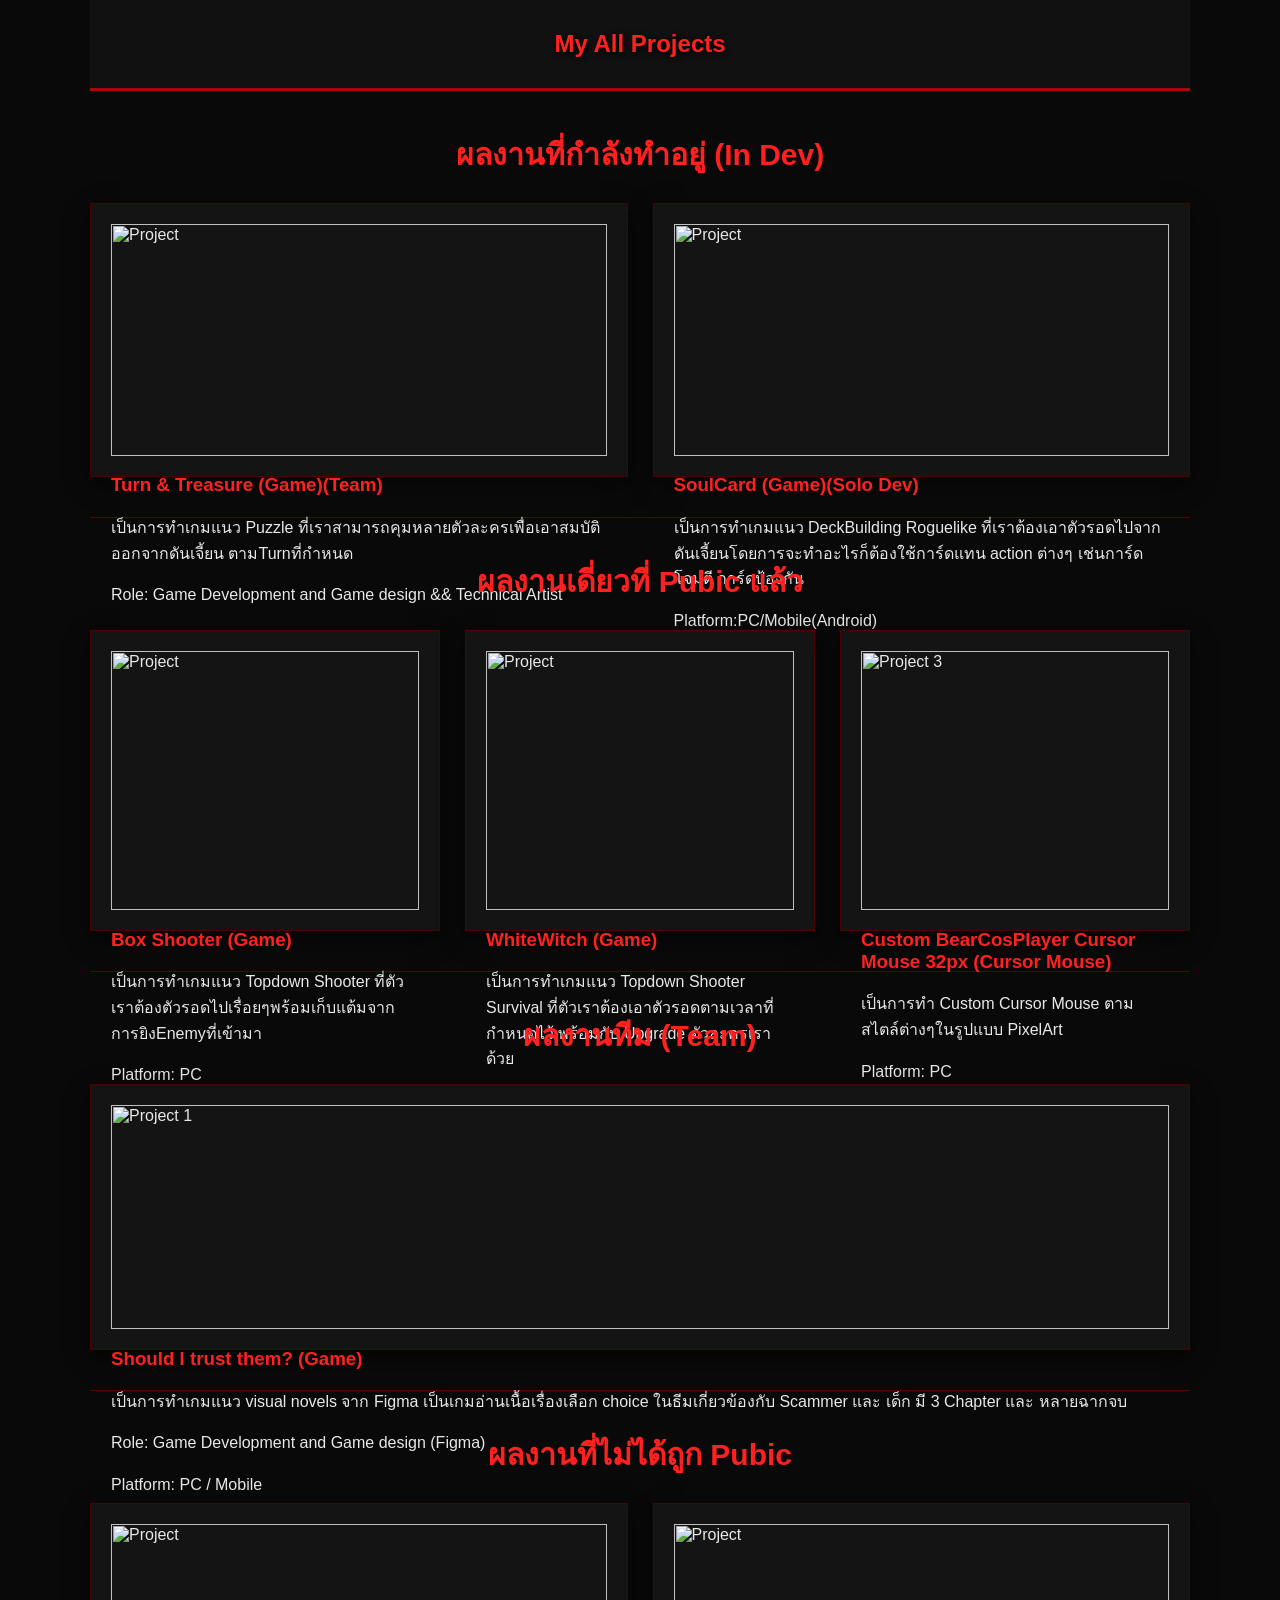
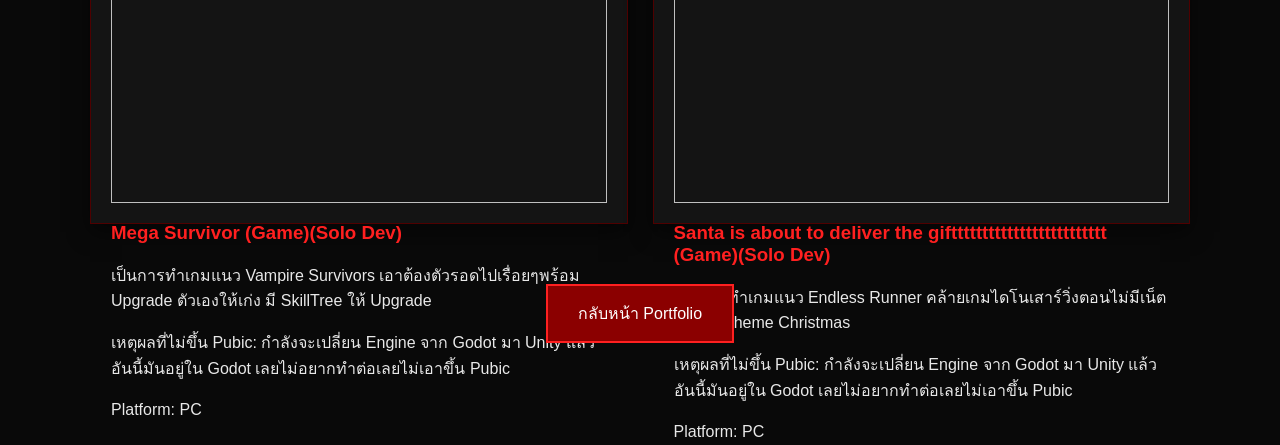
==== project.html @ f2b9501a "Add files via upload" ====
<html>
    <head>
        <title>My All Project</title>
        <link rel="stylesheet" type="text/css" href="style.css">
        <script src="script.js"></script>
    </head>
<body>
    <main>
        <header>
            <h1>My All Projects</h1>
        </header>

        <section class="projects">
            <h2>ผลงานที่กำลังทำอยู่ (In Dev)</h2>

            <div class="project-list">

                <article class="project">
                    <img src="Pic/Screenshot 2026-09-30 235346.png" alt="Project">
                    <h3>Turn & Treasure (Game)(Team)</h3>
                    <p>เป็นการทำเกมแนว Puzzle ที่เราสามารถคุมหลายตัวละครเพื่อเอาสมบัติออกจากดันเจี้ยน ตามTurnที่กำหนด </p>
                    <p>Role: Game Development and Game design && Technical Artist</p>
                    <p>Platform: PC </p>

                </article>

                 <article class="project">
                    <img src="Pic/SoulCard PP.gif" alt="Project">
                    <h3>SoulCard (Game)(Solo Dev)</h3>
                    <p>เป็นการทำเกมแนว DeckBuilding Roguelike ที่เราต้องเอาตัวรอดไปจากดันเจี้ยนโดยการจะทำอะไรก็ต้องใช้การ์ดแทน action ต่างๆ เช่นการ์ดโจมตี การ์ดป้องกัน </p>
                    <p>Platform:PC/Mobile(Android)</p>
                </article>

            </div>
        </section>
        <hr>

        <section class="projects">
            <h2>ผลงานเดี่ยวที่ Pubic แล้ว</h2>

            <div class="project-list">

                <article class="project">
                    <img src="Pic/Screenshot 2026-10-05 191521.png" alt="Project">
                    <h3>Box Shooter (Game)</h3>
                    <p>เป็นการทำเกมแนว Topdown Shooter ที่ตัวเราต้องตัวรอดไปเรื่อยๆพร้อมเก็บแต้มจากการยิงEnemyที่เข้ามา</p>
                    <p>Platform: PC </p>
                    <a href="https://mrbeartime.itch.io/box-shooter">Link</a>
                </article>

                <article class="project">
                    <img src="Pic/Screenshot 2026-10-05 192525.png" alt="Project">
                    <h3>WhiteWitch (Game)</h3>
                    <p>เป็นการทำเกมแนว Topdown Shooter Survival ที่ตัวเราต้องเอาตัวรอดตามเวลาที่กำหนดไว้ พร้อมกับ Upgrade ตัวละครเราด้วย</p>
                    <p>Platform:PC/Mobile(Android)/Web</p>
                    <a href="https://mrbeartime.itch.io/whitewitch">Link</a>
                </article>

                <article class="project">
                    <img src="Pic/32.gif" alt="Project 3">
                    <h3>Custom BearCosPlayer Cursor Mouse 32px (Cursor Mouse)</h3>
                    <p>เป็นการทำ Custom Cursor Mouse ตามสไตล์ต่างๆในรูปแบบ PixelArt</p>
                    <p>Platform: PC</p>
                    <a href="https://mrbeartime.itch.io/bear-cur-32px">Link</a>
                </article>

            </div>
        </section>

        <hr>

        <section class="projects">
            <h2>ผลงานทีม (Team)</h2>

            <div class="project-list">

                <article class="project">
                    <img src="Pic/Screenshot 2026-10-05 194414.png" alt="Project 1">
                    <h3>Should I trust them? (Game)</h3>
                    <p>เป็นการทำเกมแนว visual novels จาก Figma เป็นเกมอ่านเนื้อเรื่องเลือก choice ในธีมเกี่ยวข้องกับ Scammer และ เด็ก มี 3 Chapter และ หลายฉากจบ</p>
                    <p>Role: Game Development and Game design (Figma)</p>
                    <p>Platform: PC / Mobile </p>
                    <a href="https://www.figma.com/proto/bdD8cVMfcMullm36lv7tnm/MAT104-Visual-Novel?node-id=406-29012&starting-point-node-id=1%3A30&scaling=contain&content-scaling=fixed&t=znVEsAMclSAYpQUP-1">Link</a>
                </article>

            </div>
        </section>

        <hr>

        <section class="projects">
            <h2>ผลงานที่ไม่ได้ถูก Pubic</h2>

            <div class="project-list">

                <article class="project">
                    <img src="Pic/Screenshot 2026-10-07 191921.png" alt="Project">
                    <h3>Mega Survivor (Game)(Solo Dev)</h3>
                    <p>เป็นการทำเกมแนว Vampire Survivors เอาต้องตัวรอดไปเรื่อยๆพร้อม Upgrade ตัวเองให้เก่ง มี SkillTree ให้ Upgrade </p>
                    <p>เหตุผลที่ไม่ขึ้น Pubic: กำลังจะเปลี่ยน Engine จาก Godot มา Unity แล้วอันนี้มันอยู่ใน Godot เลยไม่อยากทำต่อเลยไม่เอาขึ้น Pubic</p>
                    <p>Platform: PC </p>

                </article>

                <article class="project">
                    <img src="Pic/Screenshot 2026-10-07 192832.png" alt="Project">
                    <h3>Santa is about to deliver the gifttttttttttttttttttttttttt (Game)(Solo Dev)</h3>
                    <p>เป็นการทำเกมแนว Endless Runner คล้ายเกมไดโนเสาร์วิ่งตอนไม่มีเน็ต แต่เป็น Theme Christmas </p>
                    <p>เหตุผลที่ไม่ขึ้น Pubic: กำลังจะเปลี่ยน Engine จาก Godot มา Unity แล้วอันนี้มันอยู่ใน Godot เลยไม่อยากทำต่อเลยไม่เอาขึ้น Pubic </p>
                    <p>Platform: PC </p>
                </article>

            </div>
        </section>

        <div class="project-link">
            <a href="index.html" class="project-button">
            กลับหน้า Portfolio
            </a>
        </div>
    </main>
</body>
</html>
---- style.css ----
/*main*/
body {
    margin: 0;
    background-color: #090909;
    color: #e8e8e8;
    font-family: Arial, sans-serif;
}

main {
    width: 90%;
    max-width: 1100px;
    margin: auto;
}

header {
    background-color: #111111;
    border-bottom: 3px solid #b30000;
    padding: 30px;
    text-align: center;
}

header h1 {
    margin: 0;
    color: #ff2020;
    font-size: 24px;
    text-shadow: 2px 2px 6px black;
}


/*ทั่วไป*/
section {
    margin-top: 40px;
    margin-bottom: 40px;
}

h2 {
    color: #ff2020;
    font-size: 30px;
}

h3 {
    color: #d9d9d9;
}

p,
li {
    line-height: 1.6;
}

hr {
    border: 0;
    border-top: 1px solid #5a0000;
    margin-top: 40px;
    margin-bottom: 40px;
}

/*Information*/

.information {
    display: flex;
    flex-wrap: wrap;
    align-items: center;
    gap: 40px;

    background-color: #131313;
    border: 1px solid #450000;
    padding: 30px;

    box-shadow: 0 10px 30px rgba(0, 0, 0, 0.5);
}


.profile-image {
    flex: 1;
    text-align: center;
}

.profile-image img {
    width: 280px;
    max-width: 100%;
    height: auto;

    border: 4px solid #b30000;

    box-shadow: 0 0 20px rgba(179, 0, 0, 0.5);

    transition: all 0.3s;
}

.profile-image img:hover {
    transform: scale(1.05);
}

.profile-information {
    flex: 2;
}

.profile-information ul {
    padding-left: 25px;
}


/*project*/
.projects h2 {
    text-align: center;
}

.project-list {
    display: grid;

    grid-template-columns:
        repeat(auto-fit, minmax(250px, 1fr));

    gap: 25px;
}

.project {
    background-color: #141414;
    border: 1px solid #4f0000;
    padding: 20px;

    box-shadow: 0 8px 20px rgba(0, 0, 0, 0.5);

    transition: all 0.3s;
}

.project:hover {
    transform: translateY(-6px);
    border-color: #ff2020;
}

.project img {
    width: 100%;
    height: auto;
}

.project h3 {
    color: #ff2020;
}

/* ButtonProject */
.project-button {
    display: inline-block;

    background-color: #8b0000;
    color: white;

    padding: 15px 30px;
    margin: 20px;

    border: 2px solid #ff2020;

    text-decoration: none;

    transition: all 0.3s;
}

.project-button:hover {
    background-color: #ff2020;

    transform: scale(1.05);

    box-shadow: 0 0 20px rgba(255, 0, 0, 0.5);
}

.project-link {
    text-align: center;
}



/*link*/
a {
    color: #ff3333;
    text-decoration: none;
}

a:hover {
    color: white;
}


/*Contact*/
.contact {
    text-align: center;
}

.contact h2 {
    margin-bottom: 30px;
}

.contact-list {
    display: flex;
    flex-wrap: wrap;
    justify-content: center;
}

.contact-item {
    margin: 20px 35px;
    text-align: center;
}

.contact-item img {
    width: 150px;
    height: 150px;

    border-radius: 50%;
    border: 3px solid #8b0000;

    transition: all 0.3s;
}

.contact-item img:hover {
    transform: scale(1.15);

    border-color: #ff2020;

    box-shadow: 0 0 20px rgba(255, 0, 0, 0.5);
}

.contact-item img:active {
    transform: scale(0.97);
}

.contact-item h3 {
    color: #e8e8e8;
}


/*gallery*/
.gallery-section {
    margin-top: 40px;
    margin-bottom: 40px;
}

.gallery-section h2 {
    text-align: center;
    color: #ff2020;
}

.gallery {
    display: grid;

    grid-template-columns: repeat(4, 1fr);

    gap: 30px;

    margin-top: 30px;
}

.gallery img {
    width: 100%;
    height: 160px;

    border: 2px solid #500000;

    transition: all 0.3s;
}

.gallery img:hover {
    transform: scale(1.05);

    border-color: #ff2020;

    box-shadow: 0 0 20px rgba(255, 0, 0, 0.5);
}

.gallery img.big-image {
    transform: scale(1.5);
    border-color: #ff2020;

    box-shadow: 0 0 30px rgba(255, 0, 0, 0.8);
}



/*Ass*/
.assignments h2 {
    text-align: center;
}

.assignments ul {
    list-style: none;
    padding: 0;

    display: flex;
    flex-wrap: wrap;
    justify-content: center;
    gap: 15px;
}

.assignments li {
    background-color: #151515;
    border: 1px solid #500000;

    padding: 15px 20px;

    transition: all 0.3s;
}

.assignments li:hover {
    background-color: #8b0000;
    transform: translateY(-3px);
}

/*ปรับในมือถือ*/
@media only screen and (max-width: 700px) {

    header h1 {
        font-size: 32px;
    }

    .information {
        flex-direction: column;
    }

    .profile-image img {
        width: 220px;
    }

    .profile-information {
        width: 100%;
    }

    .project-list {
        grid-template-columns: 1fr;
    }

    .assignments ul {
        flex-direction: column;
    }

    .assignments li {
        text-align: center;
    }
}
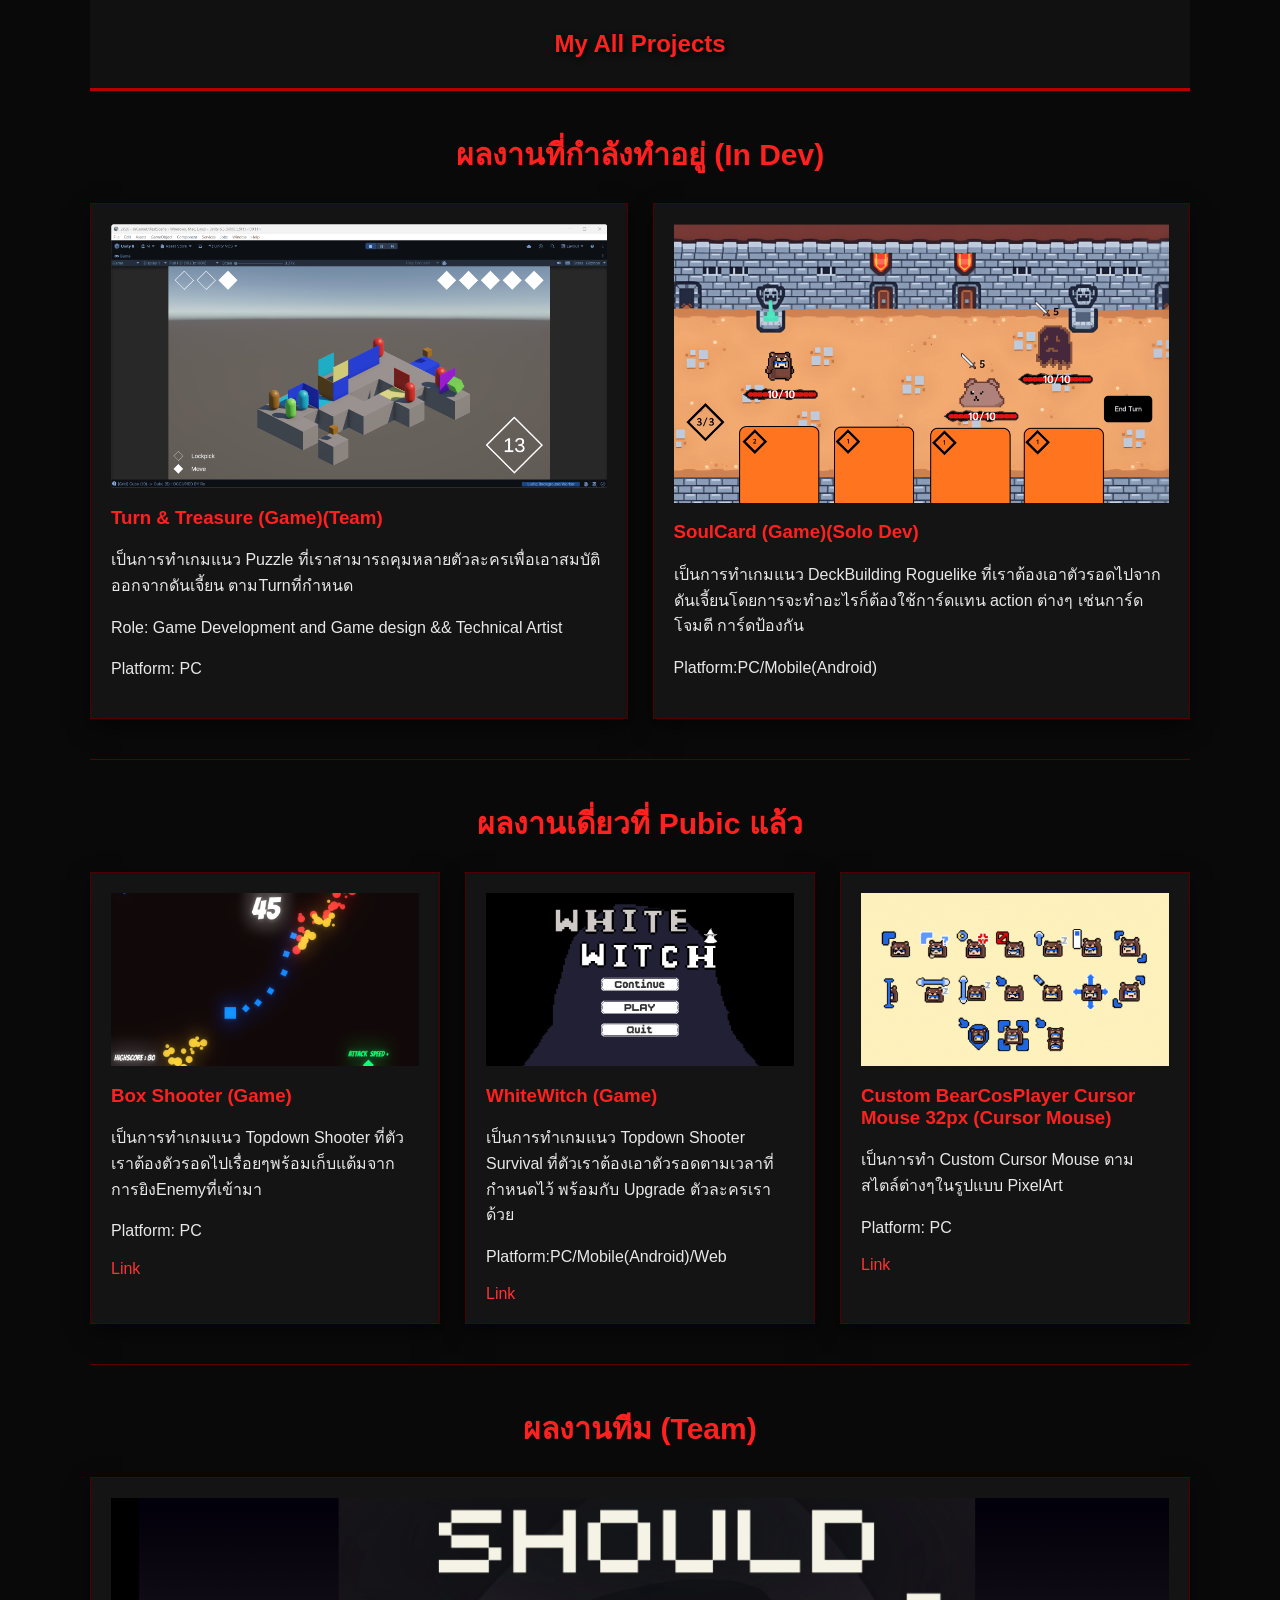
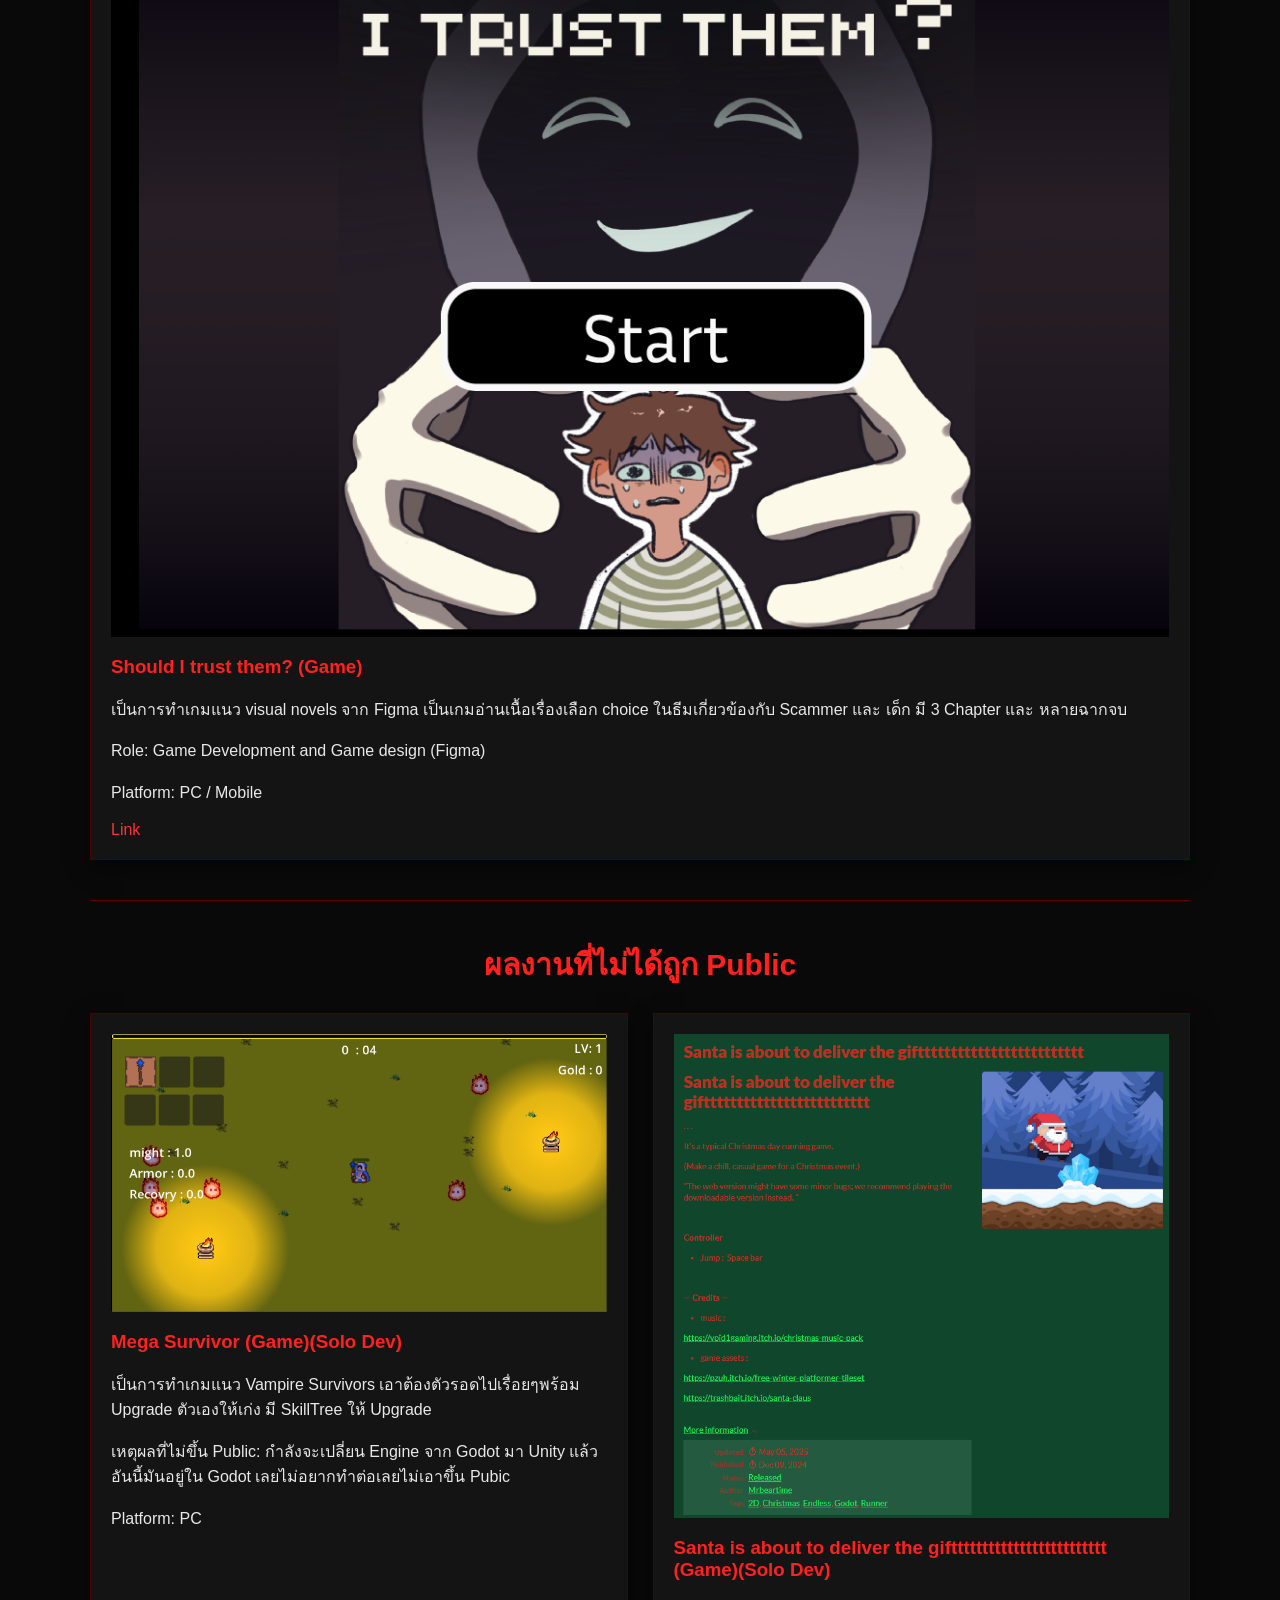
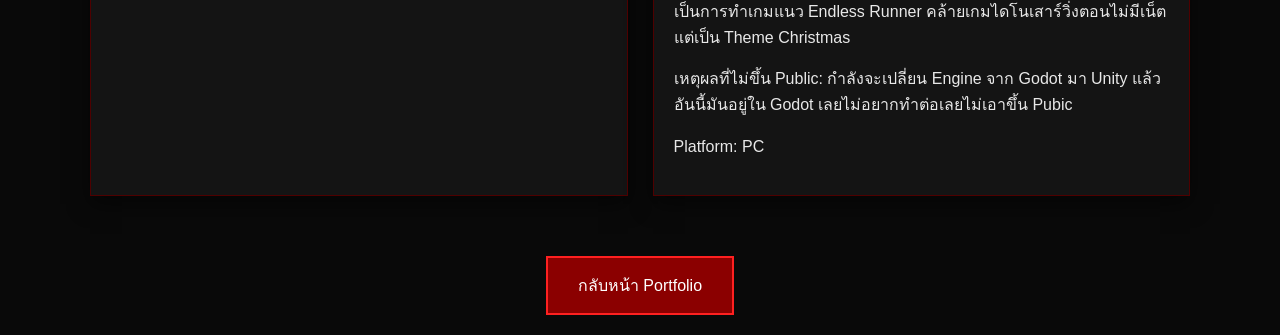
==== commit ecb0f44d: "fix text" ====
--- a/project.html
+++ b/project.html
@@ -89,7 +89,7 @@
         <hr>
 
         <section class="projects">
-            <h2>ผลงานที่ไม่ได้ถูก Pubic</h2>
+            <h2>ผลงานที่ไม่ได้ถูก Public</h2>
 
             <div class="project-list">
 
@@ -97,7 +97,7 @@
                     <img src="Pic/Screenshot 2026-10-07 191921.png" alt="Project">
                     <h3>Mega Survivor (Game)(Solo Dev)</h3>
                     <p>เป็นการทำเกมแนว Vampire Survivors เอาต้องตัวรอดไปเรื่อยๆพร้อม Upgrade ตัวเองให้เก่ง มี SkillTree ให้ Upgrade </p>
-                    <p>เหตุผลที่ไม่ขึ้น Pubic: กำลังจะเปลี่ยน Engine จาก Godot มา Unity แล้วอันนี้มันอยู่ใน Godot เลยไม่อยากทำต่อเลยไม่เอาขึ้น Pubic</p>
+                    <p>เหตุผลที่ไม่ขึ้น Public: กำลังจะเปลี่ยน Engine จาก Godot มา Unity แล้วอันนี้มันอยู่ใน Godot เลยไม่อยากทำต่อเลยไม่เอาขึ้น Pubic</p>
                     <p>Platform: PC </p>
 
                 </article>
@@ -106,7 +106,7 @@
                     <img src="Pic/Screenshot 2026-10-07 192832.png" alt="Project">
                     <h3>Santa is about to deliver the gifttttttttttttttttttttttttt (Game)(Solo Dev)</h3>
                     <p>เป็นการทำเกมแนว Endless Runner คล้ายเกมไดโนเสาร์วิ่งตอนไม่มีเน็ต แต่เป็น Theme Christmas </p>
-                    <p>เหตุผลที่ไม่ขึ้น Pubic: กำลังจะเปลี่ยน Engine จาก Godot มา Unity แล้วอันนี้มันอยู่ใน Godot เลยไม่อยากทำต่อเลยไม่เอาขึ้น Pubic </p>
+                    <p>เหตุผลที่ไม่ขึ้น Public: กำลังจะเปลี่ยน Engine จาก Godot มา Unity แล้วอันนี้มันอยู่ใน Godot เลยไม่อยากทำต่อเลยไม่เอาขึ้น Pubic </p>
                     <p>Platform: PC </p>
                 </article>
 
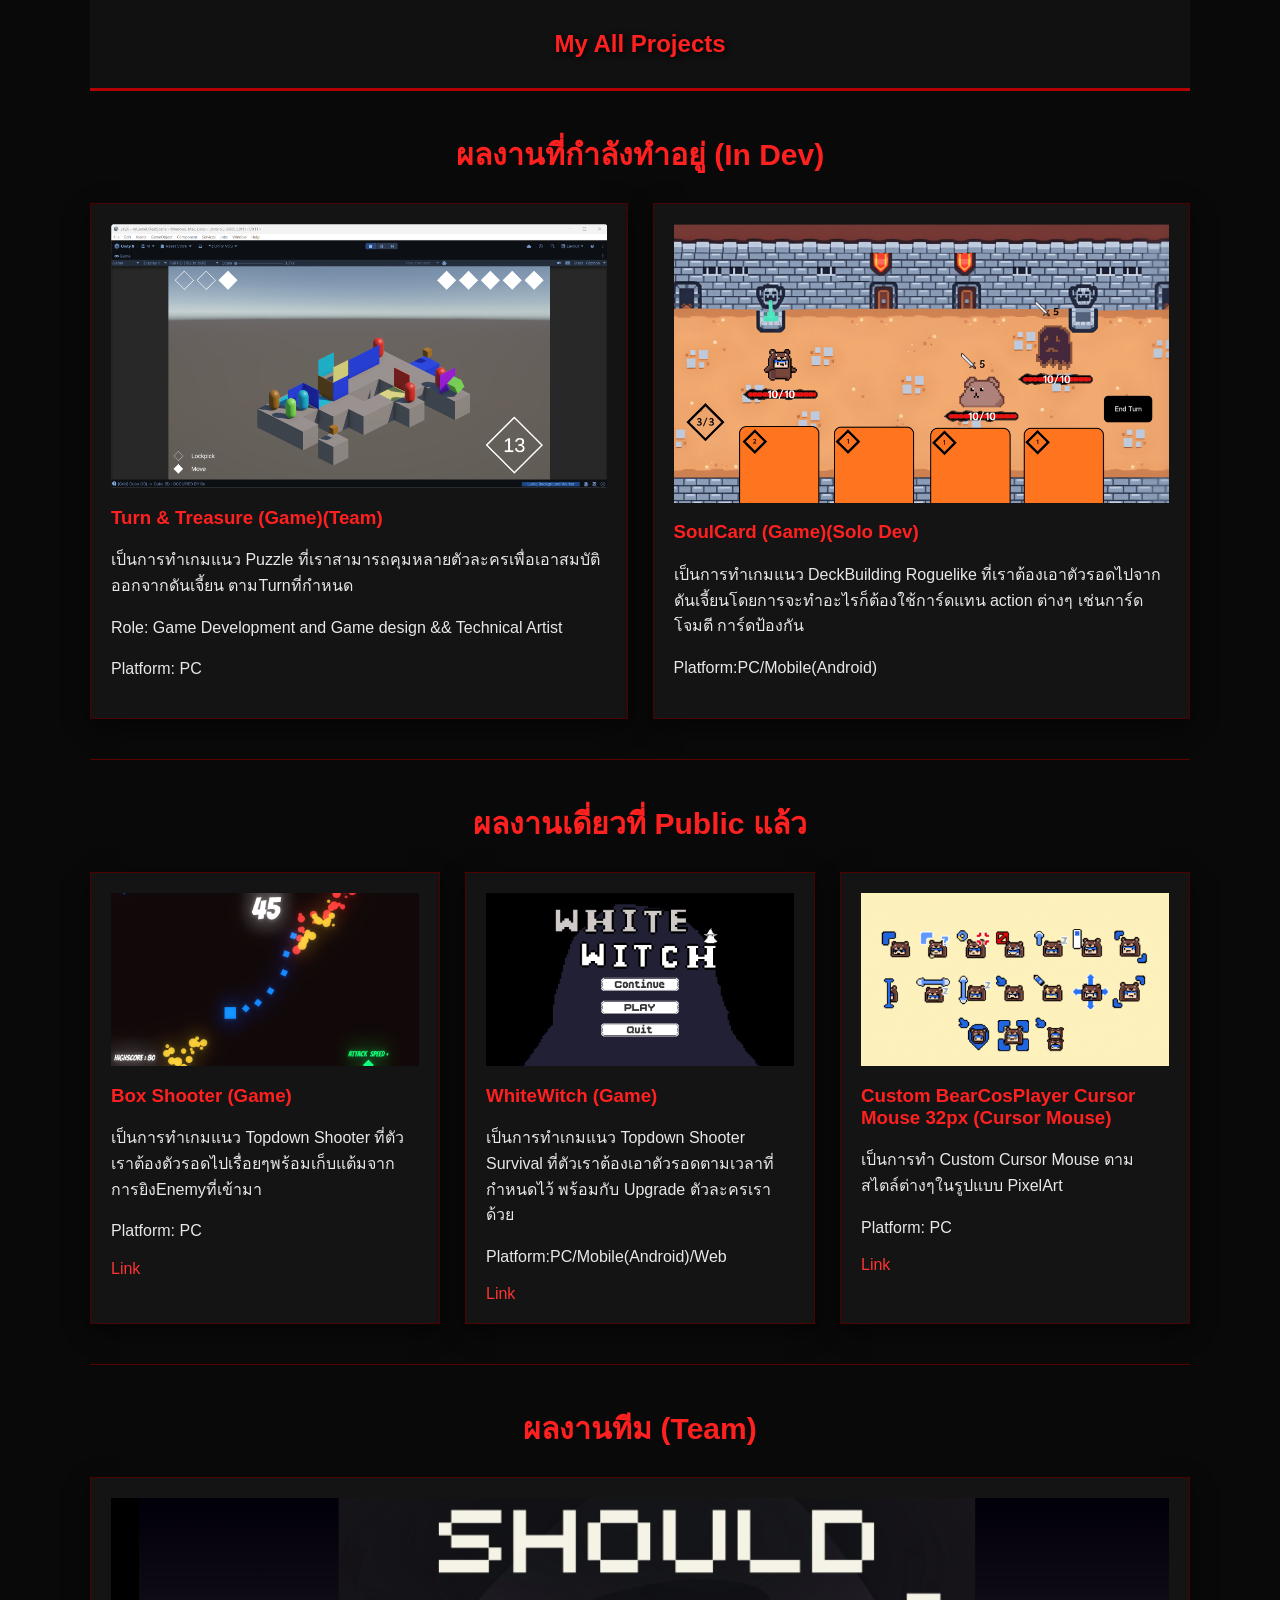
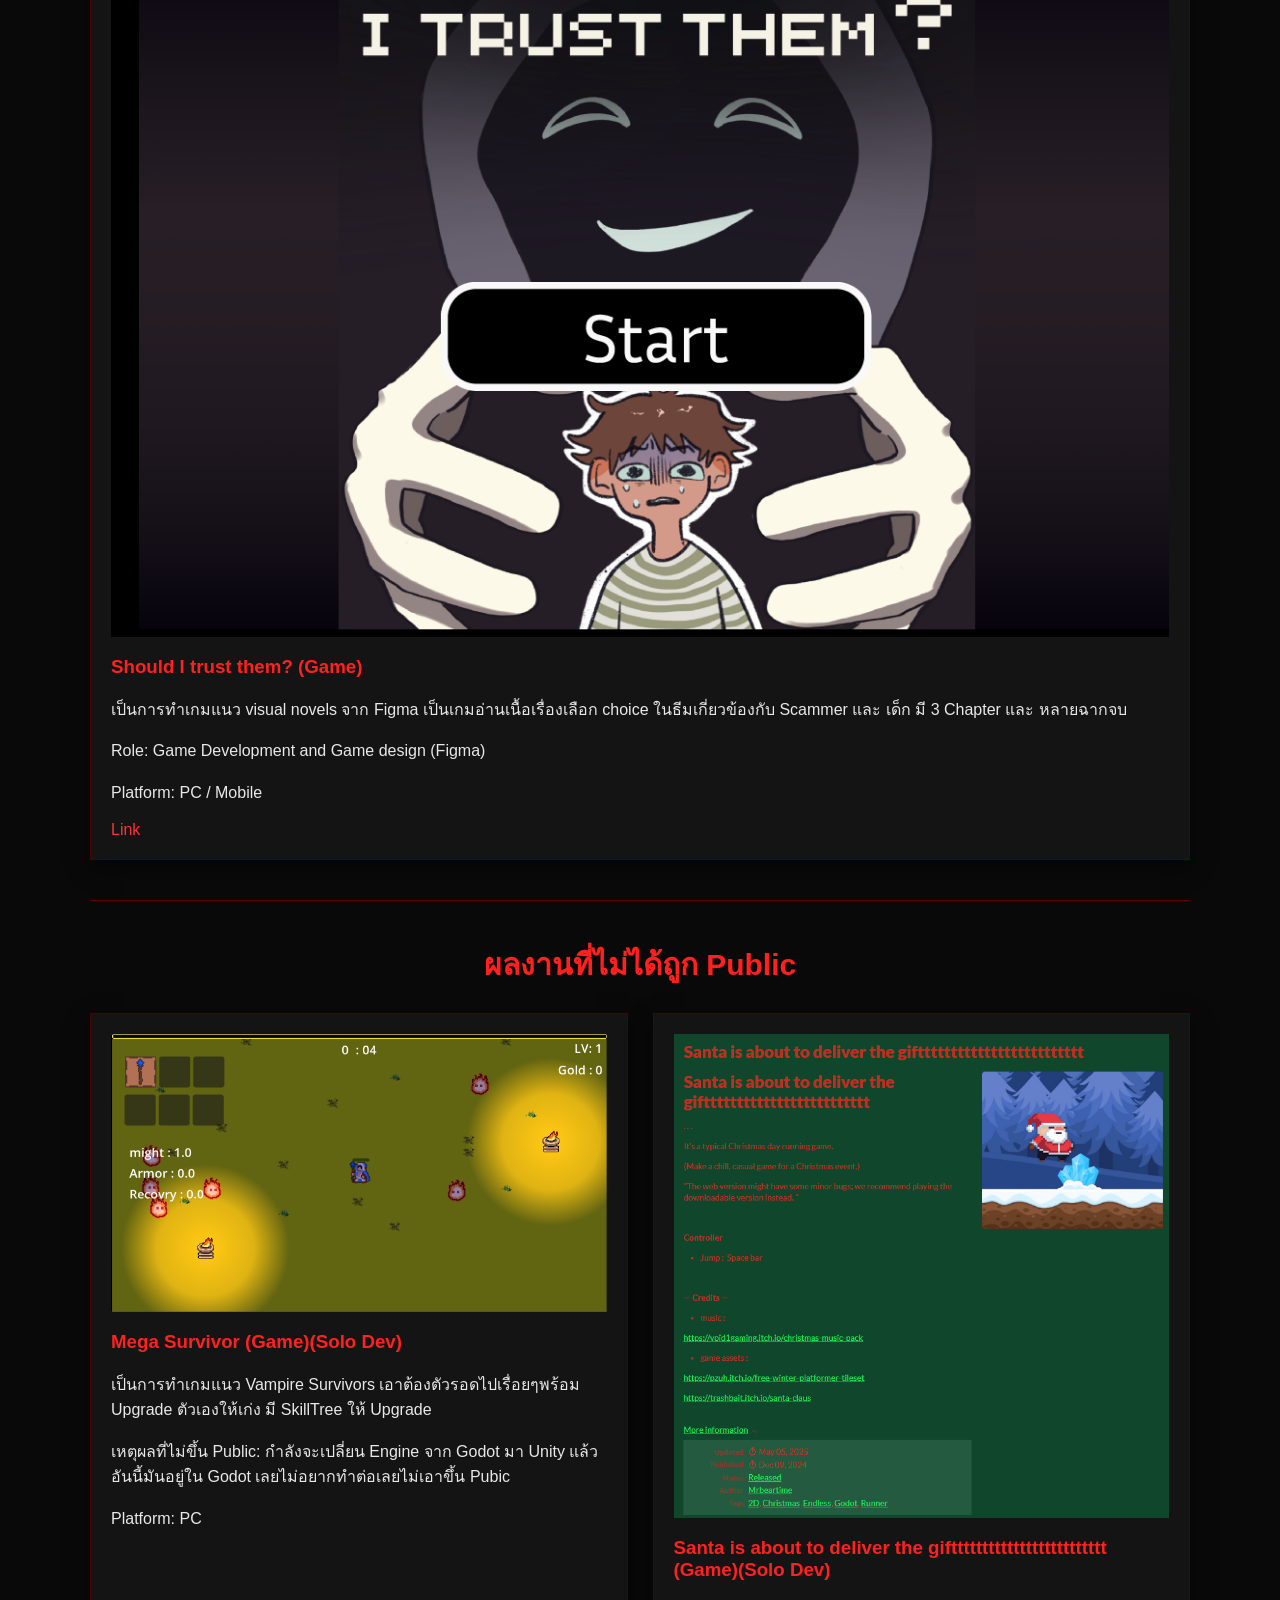
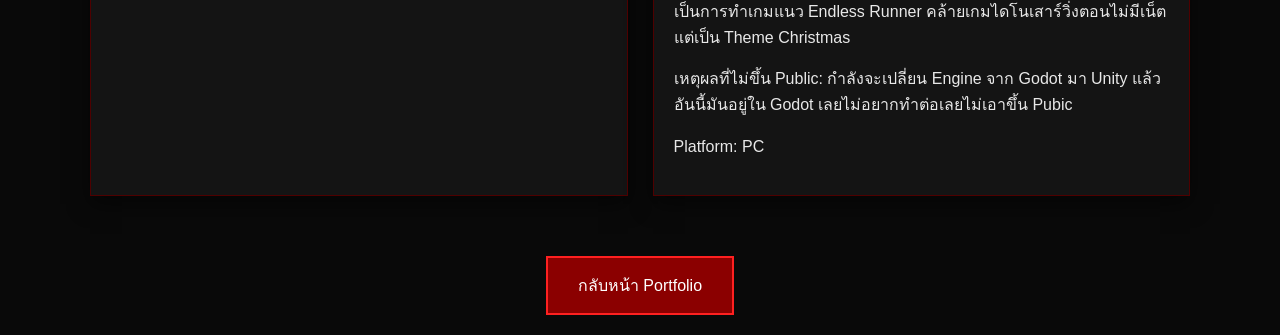
==== commit d3099e2c: "Update project.html" ====
--- a/project.html
+++ b/project.html
@@ -36,7 +36,7 @@
         <hr>
 
         <section class="projects">
-            <h2>ผลงานเดี่ยวที่ Pubic แล้ว</h2>
+            <h2>ผลงานเดี่ยวที่ Public แล้ว</h2>
 
             <div class="project-list">
 
